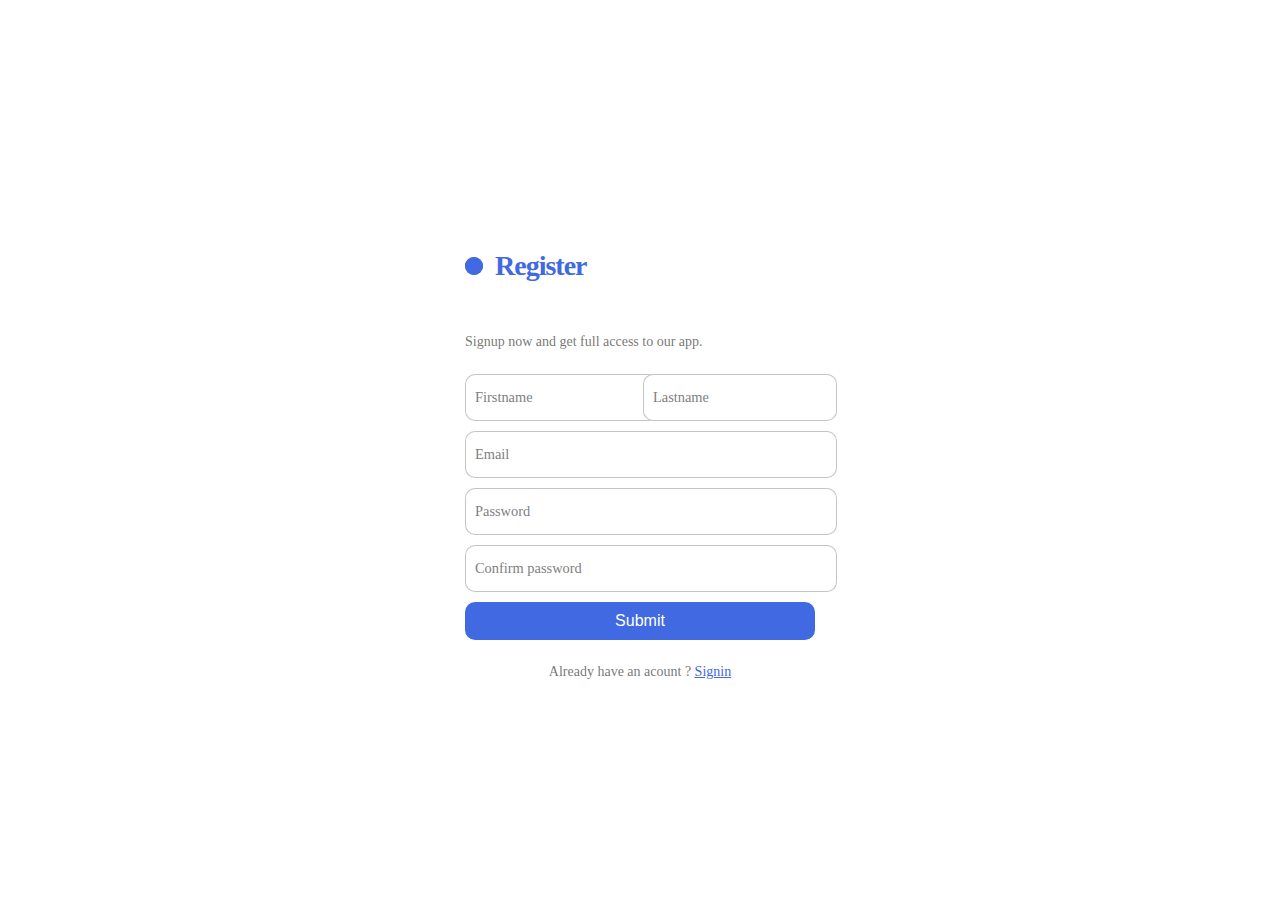
==== signUp.html @ 83d38557 "SignUp page created" ====
<!DOCTYPE html>
<html>
<head>
  <link rel="stylesheet" href="Style\style.css">
</head>
<body>

    <div class="center">

        <form class="form">
            <p class="title">Register </p>
            <p class="message">Signup now and get full access to our app. </p>
                <div class="flex">
                <label>
                    <input required="" placeholder="" type="text" class="input">
                    <span>Firstname</span>
                </label>
        
                <label>
                    <input required="" placeholder="" type="text" class="input">
                    <span>Lastname</span>
                </label>
            </div>  
                    
            <label>
                <input required="" placeholder="" type="email" class="input">
                <span>Email</span>
            </label> 
                
            <label>
                <input required="" placeholder="" type="password" class="input">
                <span>Password</span>
            </label>
            <label>
                <input required="" placeholder="" type="password" class="input">
                <span>Confirm password</span>
            </label>
            <button class="submit">Submit</button>
            <p class="signin">Already have an acount ? <a href="#">Signin</a> </p>
        </form>

    </div>
          

</body>
</html>
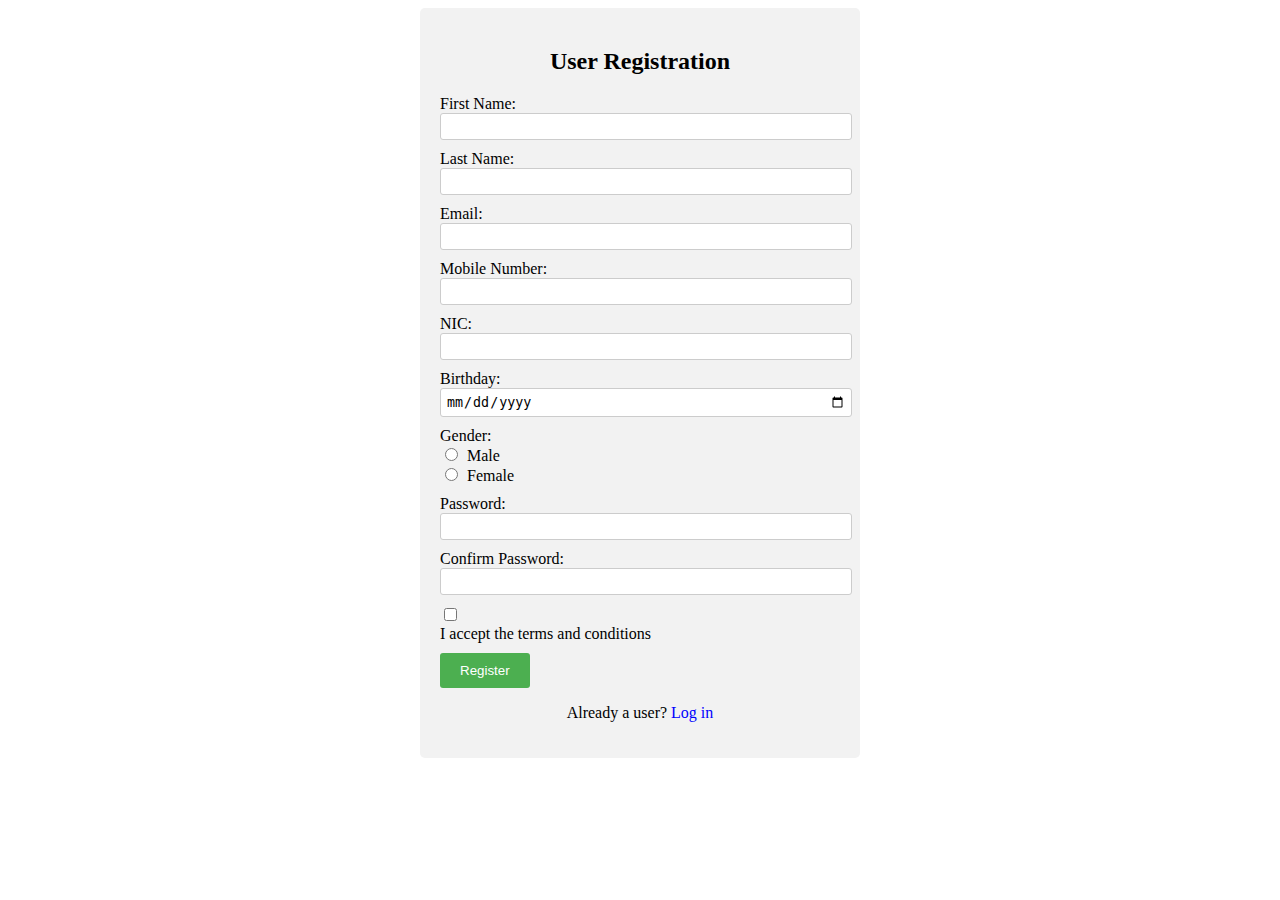
==== commit 2815351b: "new format" ====
--- a/signUp.html
+++ b/signUp.html
@@ -1,46 +1,67 @@
 <!DOCTYPE html>
 <html>
 <head>
-  <link rel="stylesheet" href="Style\style.css">
+    <title>User Registration</title>
+    <link rel="stylesheet" type="text/css" href="style.css">
+    <script src="script.js"></script>
 </head>
 <body>
-
-    <div class="center">
-
-        <form class="form">
-            <p class="title">Register </p>
-            <p class="message">Signup now and get full access to our app. </p>
-                <div class="flex">
-                <label>
-                    <input required="" placeholder="" type="text" class="input">
-                    <span>Firstname</span>
+    <div class="container">
+        <form id="registrationForm" action="#" method="post" onsubmit="return validateForm()">
+            <h2>User Registration</h2>
+            <div class="form-group">
+                <label for="firstName">First Name:</label>
+                <input type="text" id="firstName" name="firstName" required>
+            </div>
+            <div class="form-group">
+                <label for="lastName">Last Name:</label>
+                <input type="text" id="lastName" name="lastName" required>
+            </div>
+            <div class="form-group">
+                <label for="email">Email:</label>
+                <input type="email" id="email" name="email" required>
+            </div>
+            <div class="form-group">
+                <label for="mobile">Mobile Number:</label>
+                <input type="tel" id="mobile" name="mobile" required>
+            </div>
+            <div class="form-group">
+                <label for="nic">NIC:</label>
+                <input type="text" id="nic" name="nic" required>
+            </div>
+            <div class="form-group">
+                <label for="birthday">Birthday:</label>
+                <input type="date" placeholder="dd-mm-yyyy" id="birthday" name="birthday" required>
+            </div>
+            <div class="form-group">
+                <label>Gender:</label>
+                <label for="male">
+                    <input type="radio" id="male" name="gender" value="male" required> Male
                 </label>
-        
-                <label>
-                    <input required="" placeholder="" type="text" class="input">
-                    <span>Lastname</span>
+                <label for="female">
+                    <input type="radio" id="female" name="gender" value="female" required> Female
                 </label>
-            </div>  
-                    
-            <label>
-                <input required="" placeholder="" type="email" class="input">
-                <span>Email</span>
-            </label> 
-                
-            <label>
-                <input required="" placeholder="" type="password" class="input">
-                <span>Password</span>
-            </label>
-            <label>
-                <input required="" placeholder="" type="password" class="input">
-                <span>Confirm password</span>
-            </label>
-            <button class="submit">Submit</button>
-            <p class="signin">Already have an acount ? <a href="#">Signin</a> </p>
+            </div>
+            <div class="form-group">
+                <label for="password">Password:</label>
+                <input type="password" id="password" name="password" required>
+            </div>
+            <div class="form-group">
+                <label for="confirmPassword">Confirm Password:</label>
+                <input type="password" id="confirmPassword" name="confirmPassword" required>
+            </div>
+            <div class="form-group">
+                <input type="checkbox" id="terms" name="terms" required>
+                <label for="terms">I accept the terms and conditions</label>
+            </div>
+            <div class="form-group">
+                <button type="submit">Register</button>
+            </div>
+            <div class="form-group">
+                <p>Already a user? <a href="#">Log in</a></p>
+            </div>
         </form>
-
+        <div id="validationError" class="form-group"></div>
     </div>
-          
-
 </body>
 </html>
--- a/style.css
+++ b/style.css
@@ -0,0 +1,56 @@
+.container {
+  width: 400px;
+  margin: 0 auto;
+  padding: 20px;
+  background-color: #f2f2f2;
+  border-radius: 5px;
+}
+
+h2 {
+  text-align: center;
+}
+
+.form-group {
+  margin-bottom: 10px;
+}
+
+label {
+  display: block;
+}
+
+input[type="text"],
+input[type="email"],
+input[type="tel"],
+input[type="password"],
+input[type="date"] {
+  width: 100%;
+  padding: 5px;
+  border-radius: 3px;
+  border: 1px solid #ccc;
+}
+
+input[type="radio"] {
+  margin-right: 5px;
+}
+
+button[type="submit"] {
+  background-color: #4CAF50;
+  color: white;
+  padding: 10px 20px;
+  border: none;
+  border-radius: 3px;
+  cursor: pointer;
+}
+
+p {
+  text-align: center;
+}
+
+a {
+  color: blue;
+  text-decoration: none;
+}
+
+a:hover {
+  text-decoration: underline;
+}
